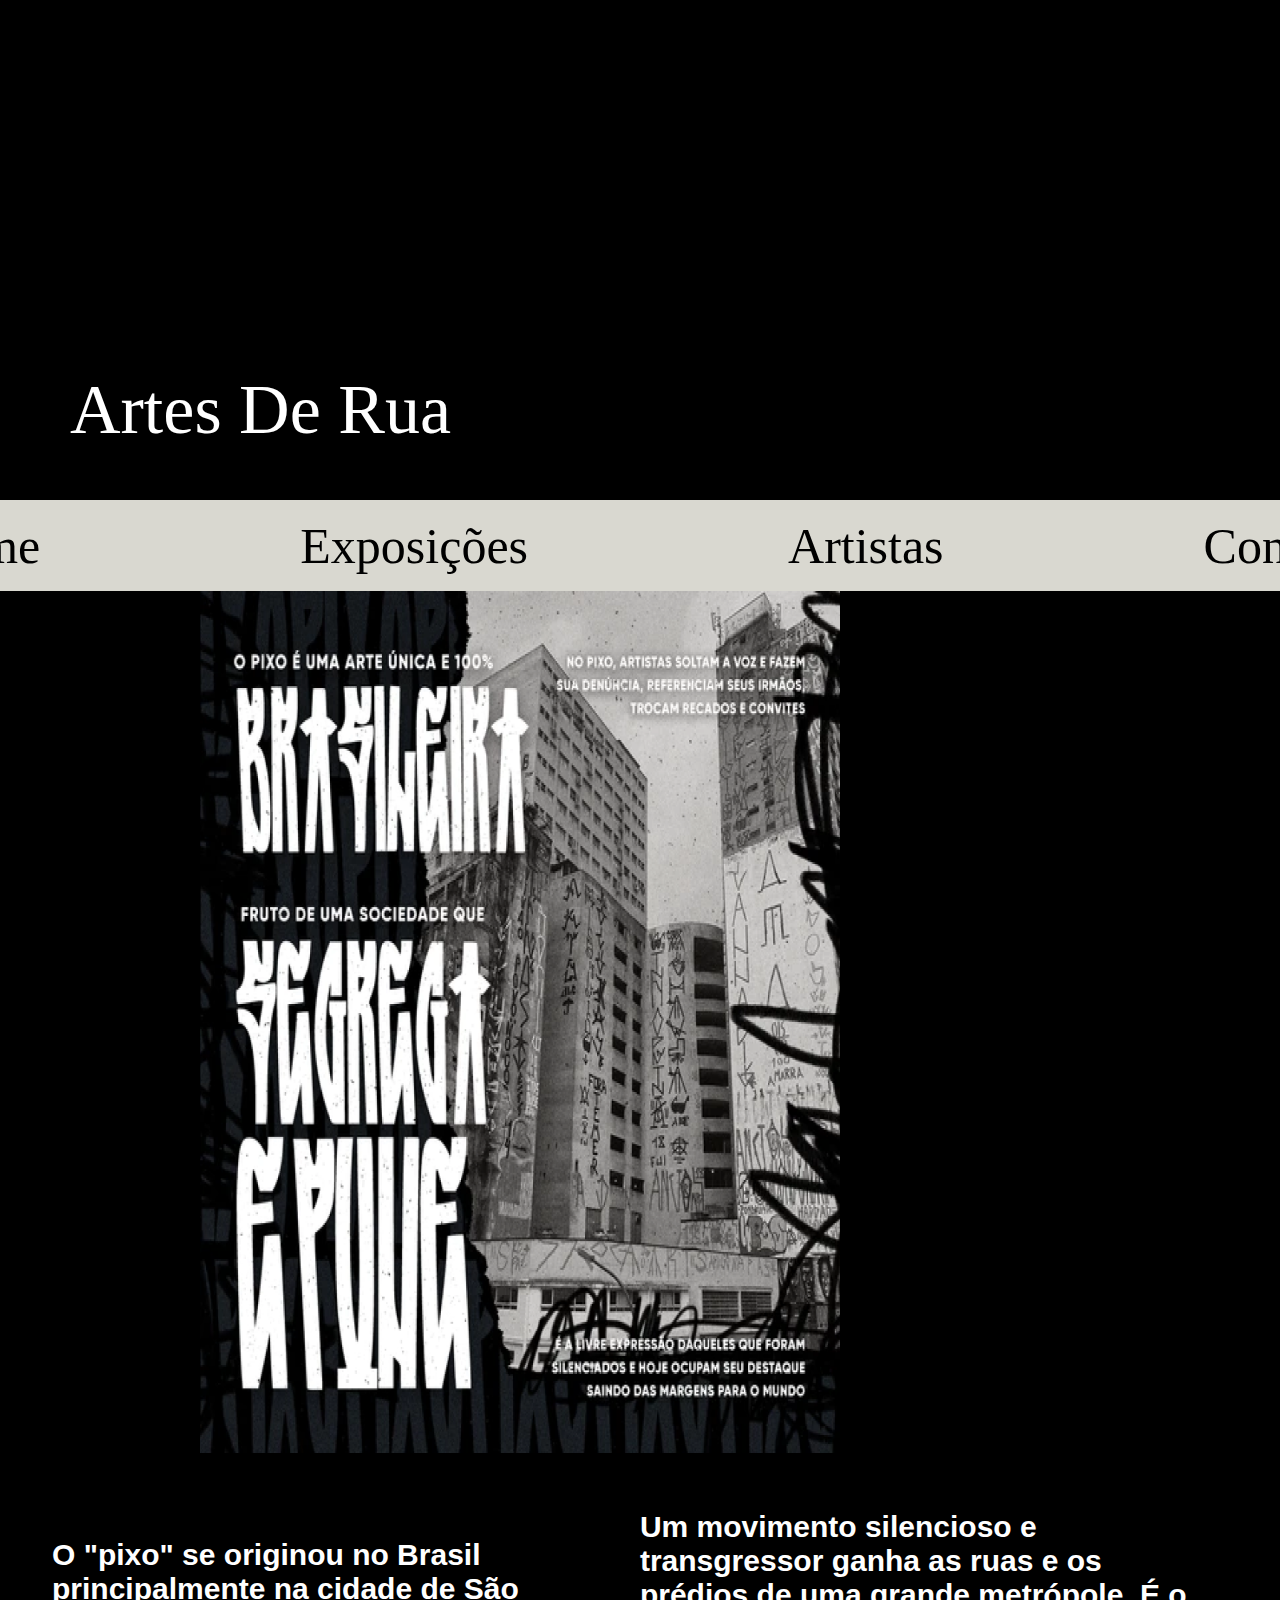
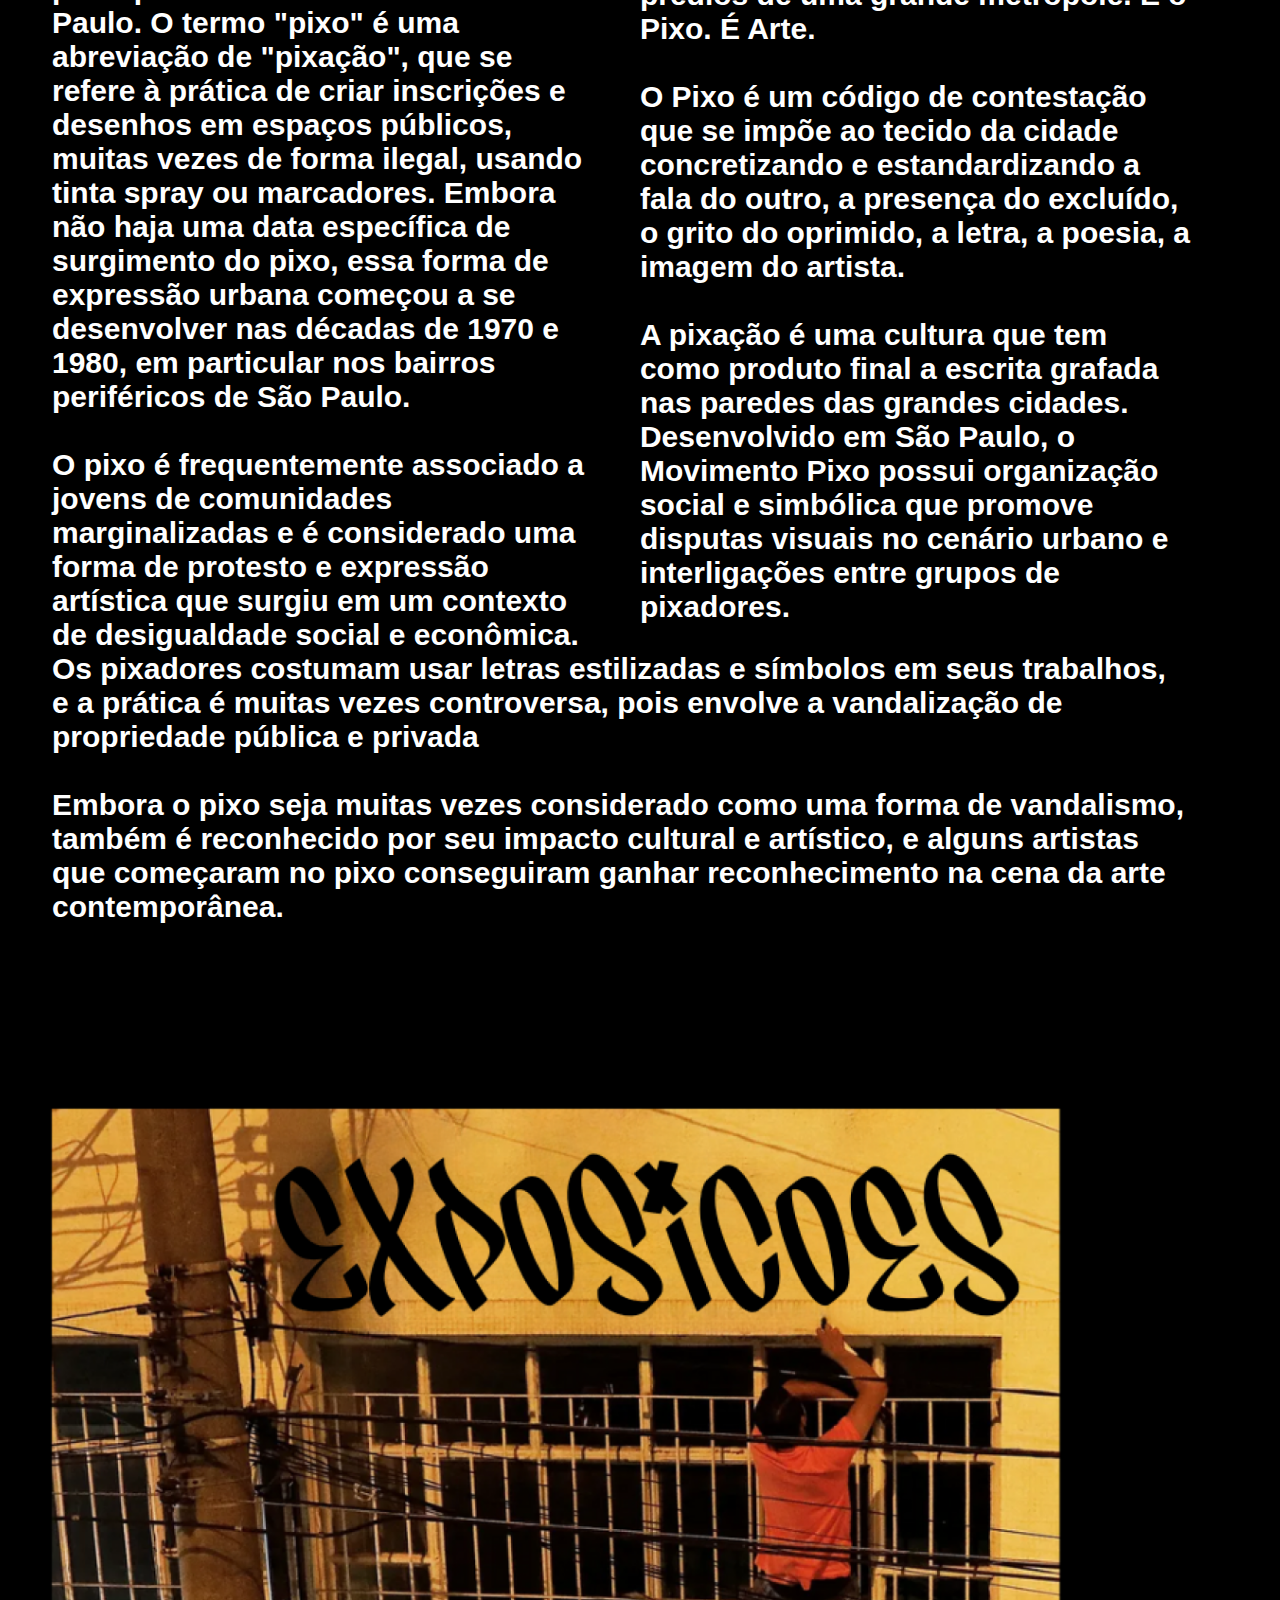
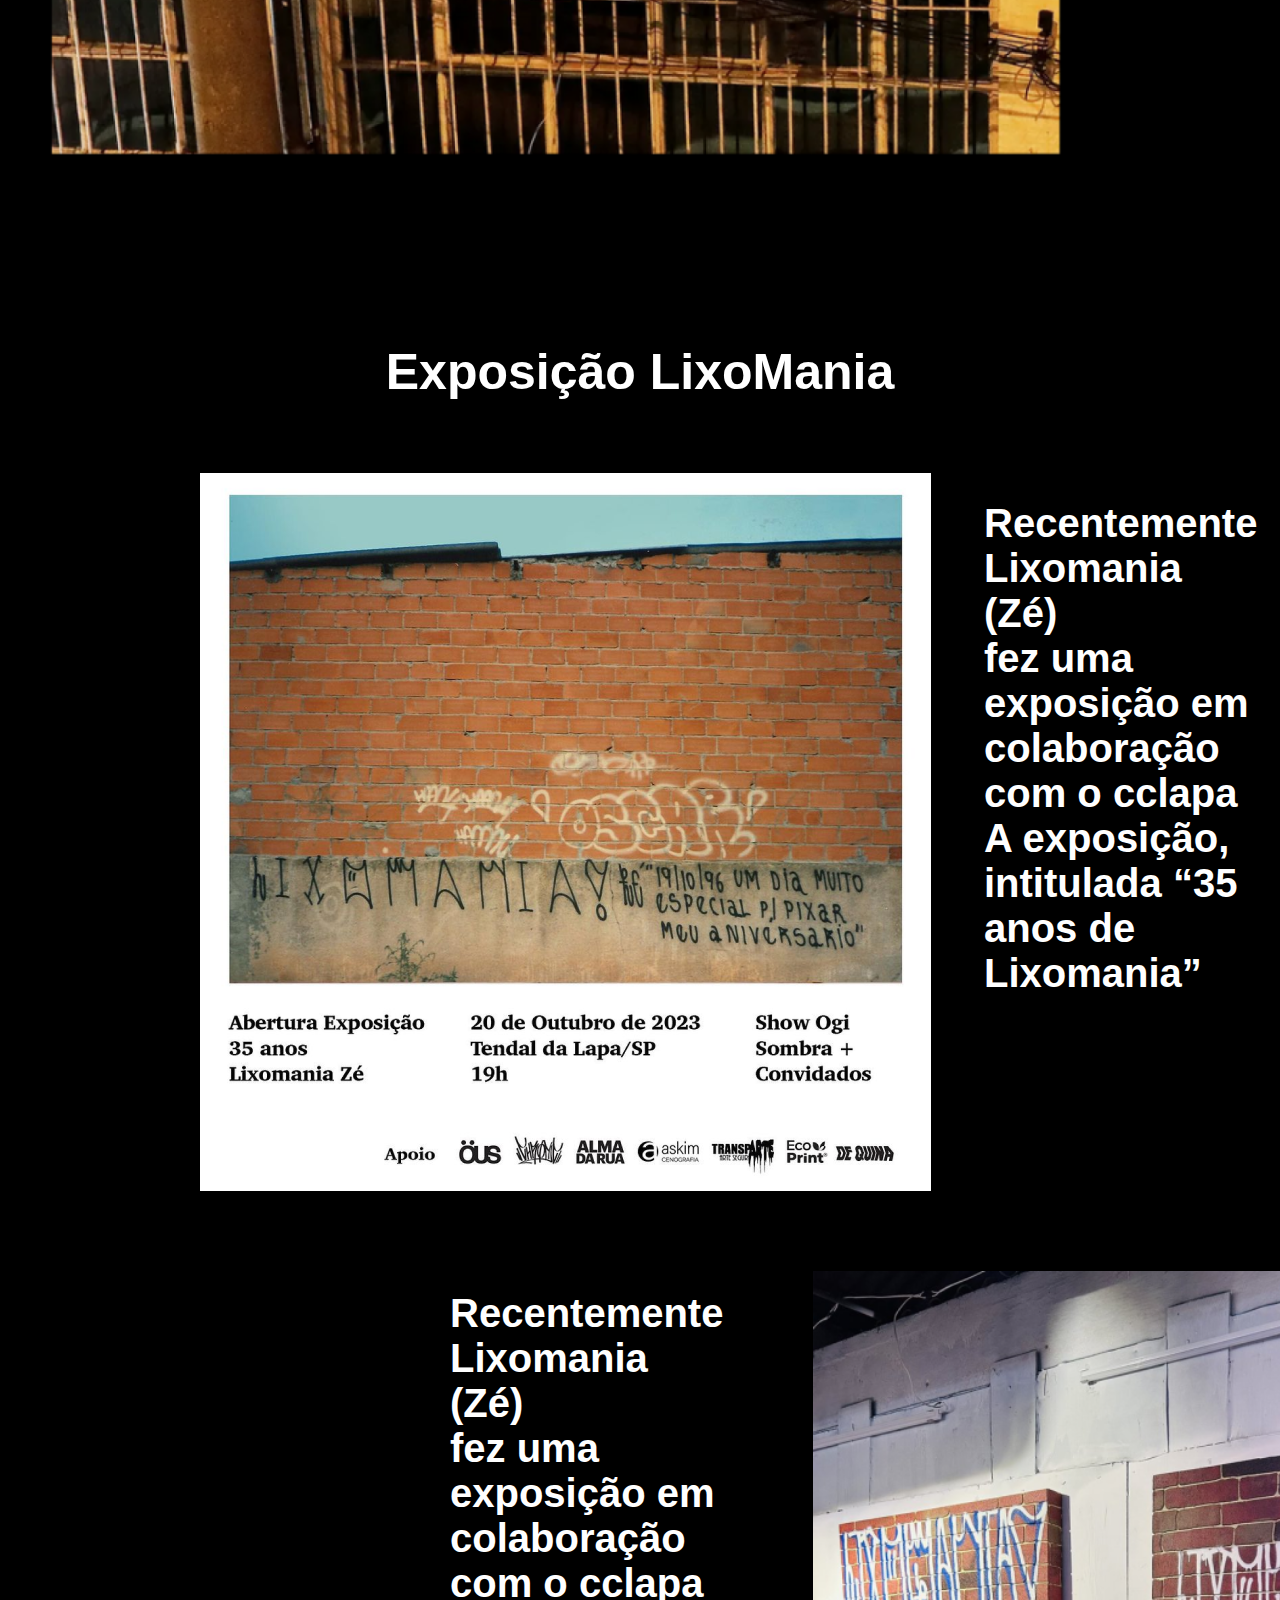
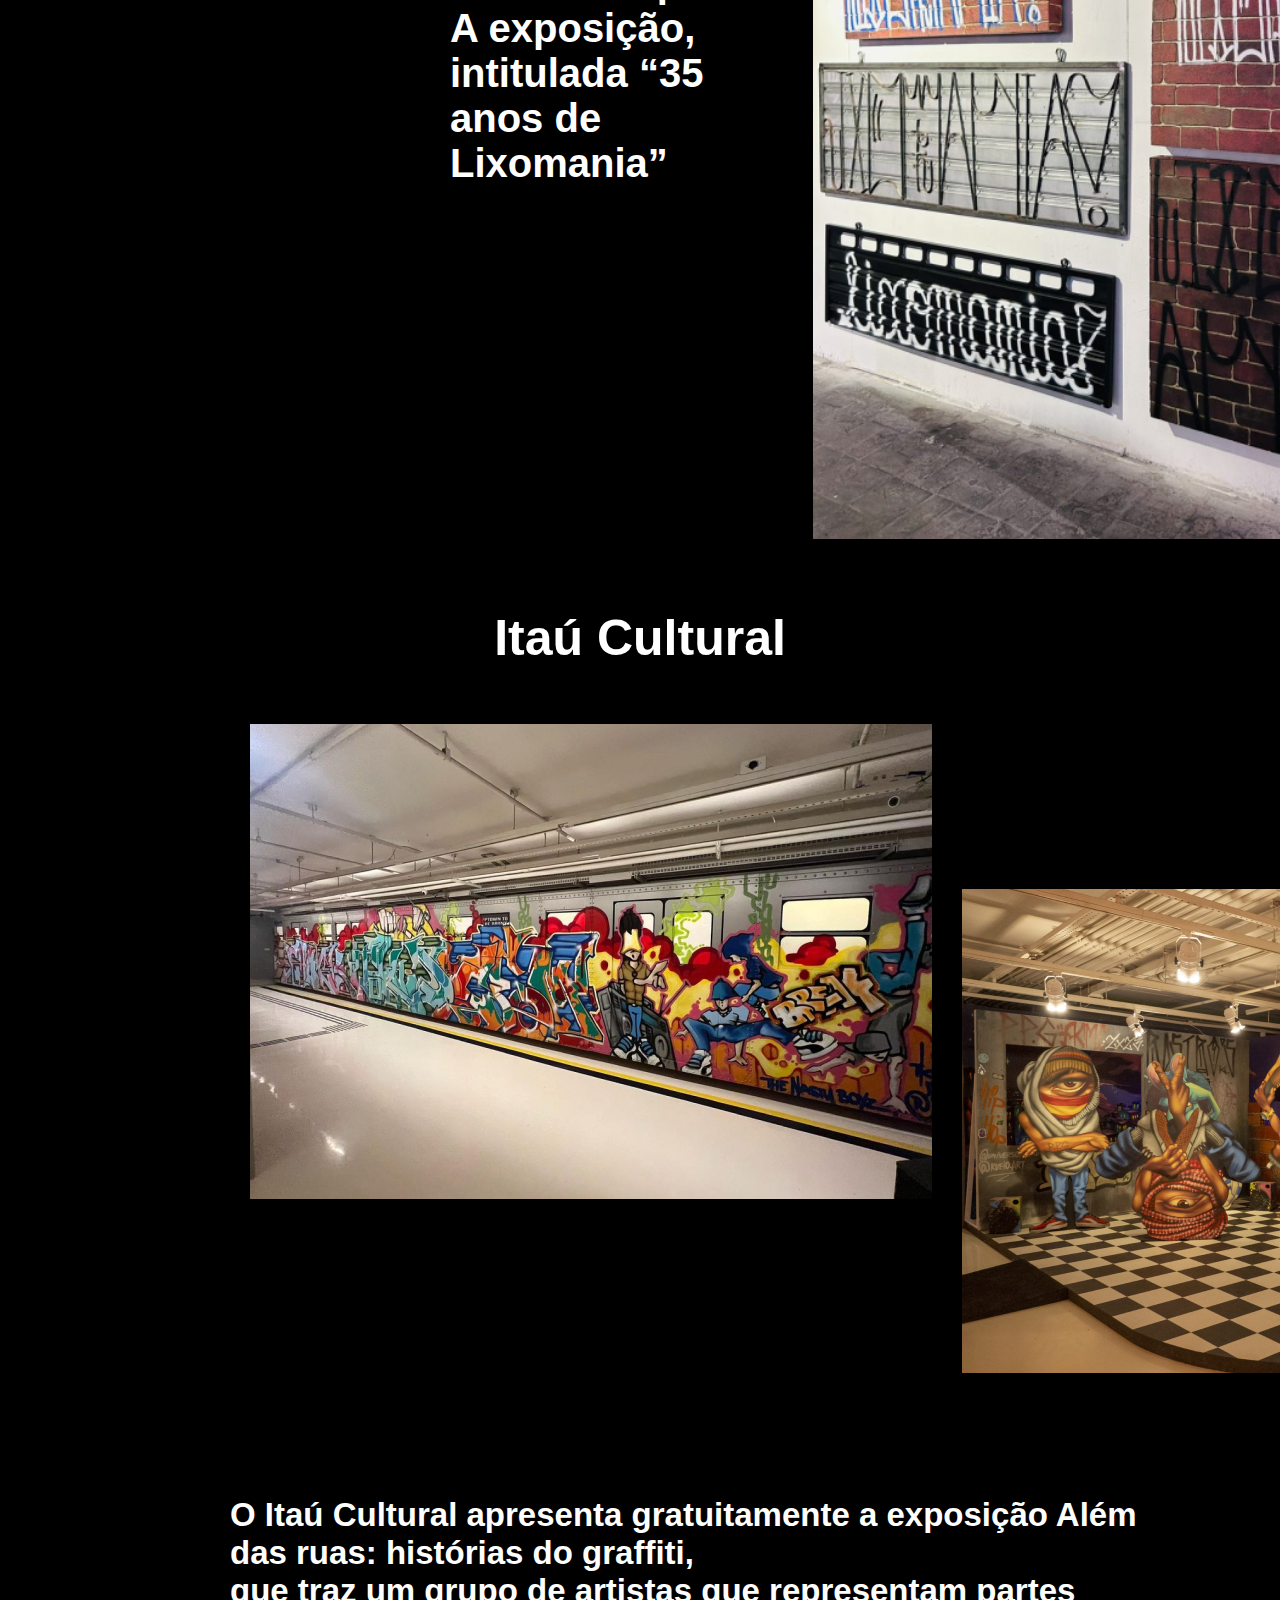
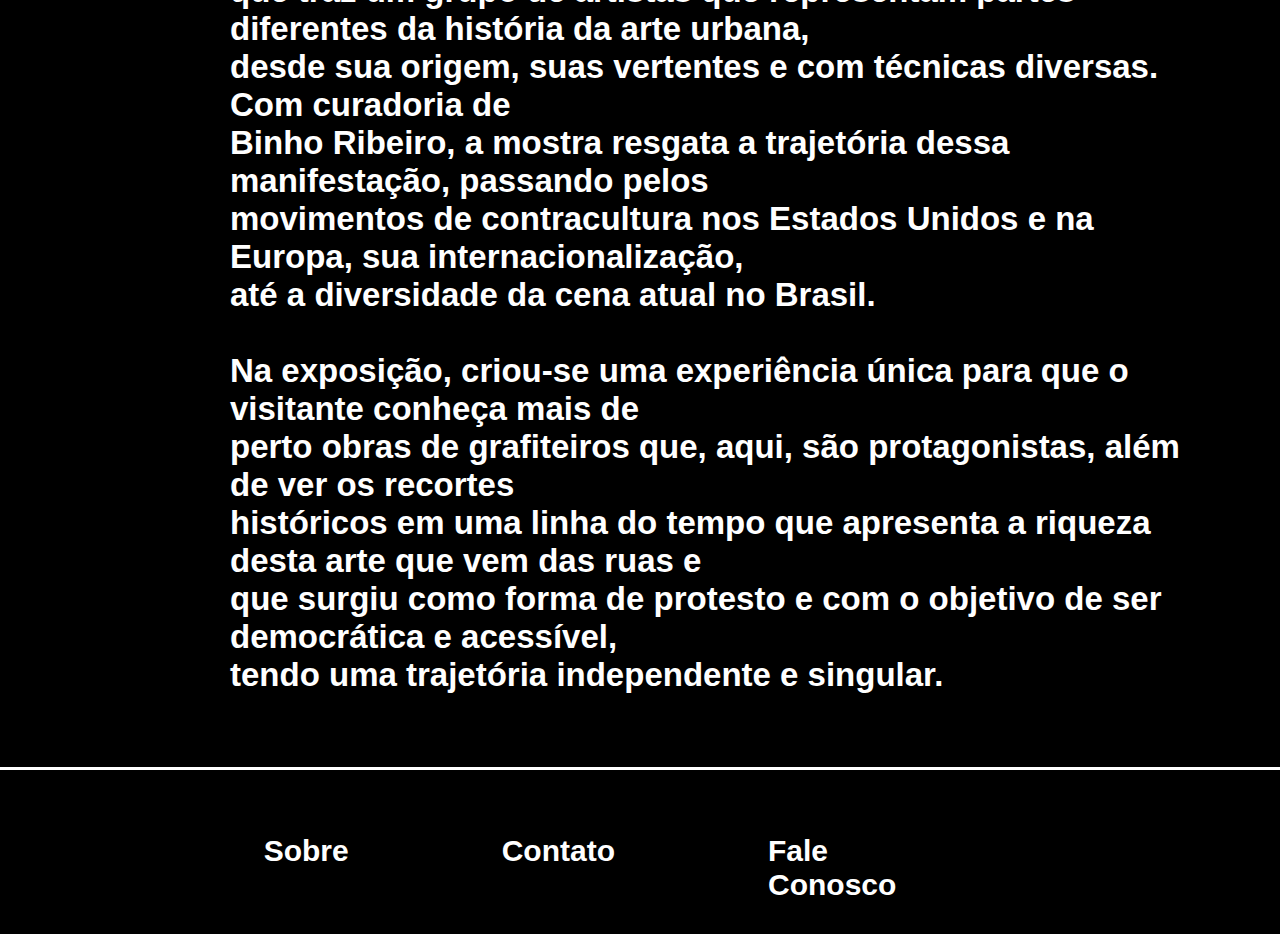
==== Index.html @ 54af6afa "Merge pull request #3 from JoaoPedro031/refactor/formattedAndCleanCode" ====
<!DOCTYPE html>
<html lang="pt-br">
  <head>
    <meta charset="UTF-8" />
    <meta name="viewport" content="width=device-width, initial-scale=1.0" />
    <title>Artes de Rua</title>
    <link rel="stylesheet" href="./index.css" />
  </head>
  <body>
    <header>
      <div class="backgroundimg">
        <a class="titulo" href="./index.html" target="_parent">Artes De Rua</a>
      </div>
    </header>
    <nav>
      <a href="./index.html" target="_parent">Home</a>
      <a href="">Exposições</a>
      <a href="./src/pages/artistas.html" target="_parent">Artistas</a>
      <a href="">Contato</a>
    </nav>
    <main>
      <img class="pixo" src="src/img/image 2.png" alt="" />
      <h3 class="pt1">
        Um movimento silencioso e <br />
        transgressor ganha as ruas e os <br />
        prédios de uma grande metrópole. É o <br />
        Pixo. É Arte. <br />
        <br />
        O Pixo é um código de contestação <br />
        que se impõe ao tecido da cidade <br />
        concretizando e estandardizando a <br />
        fala do outro, a presença do excluído, <br />
        o grito do oprimido, a letra, a poesia, a <br />
        imagem do artista. <br />
        <br />
        A pixação é uma cultura que tem <br />
        como produto final a escrita grafada <br />
        nas paredes das grandes cidades. <br />
        Desenvolvido em São Paulo, o <br />
        Movimento Pixo possui organização <br />
        social e simbólica que promove <br />
        disputas visuais no cenário urbano e <br />
        interligações entre grupos de <br />
        pixadores.
      </h3>
      <h3 class="pt2">
        O "pixo" se originou no Brasil principalmente na cidade de São Paulo. O
        termo "pixo" é uma abreviação de "pixação", que se refere à prática de
        criar inscrições e desenhos em espaços públicos, muitas vezes de forma
        ilegal, usando tinta spray ou marcadores. Embora não haja uma data
        específica de surgimento do pixo, essa forma de expressão urbana começou
        a se desenvolver nas décadas de 1970 e 1980, em particular nos bairros
        periféricos de São Paulo.
        <br />
        <br />
        O pixo é frequentemente associado a jovens de comunidades marginalizadas
        e é considerado uma forma de protesto e expressão artística que surgiu
        em um contexto de desigualdade social e econômica. Os pixadores costumam
        usar letras estilizadas e símbolos em seus trabalhos, e a prática é
        muitas vezes controversa, pois envolve a vandalização de propriedade
        pública e privada
        <br />
        <br />
        Embora o pixo seja muitas vezes considerado como uma forma de
        vandalismo, também é reconhecido por seu impacto cultural e artístico, e
        alguns artistas que começaram no pixo conseguiram ganhar reconhecimento
        na cena da arte contemporânea.
      </h3>

      <img class="exposicoes" src="./src/img/exposicoes 1.png" alt="" />

      <h1 class="exposicaolixomania">Exposição LixoMania</h1>

      <div class="formatImage">
        <img
          class="LixoMania"
          src="src/img/387760767_18239694502175816_4786547676822431656_n 1.png"
          alt=""
        />
        <h3 class="pt3">
          Recentemente Lixomania (Zé) <br />
          fez uma exposição em colaboração com o cclapa <br />
          A exposição, intitulada “35 anos de Lixomania”
        </h3>
      </div>

      <div class="formatImage">
        <h3 class="pt4">
          Recentemente Lixomania (Zé) <br />
          fez uma exposição em colaboração com o cclapa <br />
          A exposição, intitulada “35 anos de Lixomania”
        </h3>
        <img class="img10" src="./src/img/image 10.png" alt="" />
      </div>

      <h1 class="itautittle">Itaú Cultural</h1>
      <div class="itau">
        <img
          class="itauimg"
          src="./src/img/345538008_5871305212979685_3736701192176921361_n 1.png"
          alt=""
        />
        <img class="itauimg2" src="./src/img/image 9.png" alt="" />
      </div>

      <h3 class="itautext">
        O Itaú Cultural apresenta gratuitamente a exposição Além das ruas:
        histórias do graffiti,<br />
        que traz um grupo de artistas que representam partes diferentes da
        história da arte urbana,<br />
        desde sua origem, suas vertentes e com técnicas diversas. Com curadoria
        de <br />
        Binho Ribeiro, a mostra resgata a trajetória dessa manifestação,
        passando pelos <br />
        movimentos de contracultura nos Estados Unidos e na Europa, sua
        internacionalização,<br />
        até a diversidade da cena atual no Brasil. <br />
        <br />
        Na exposição, criou-se uma experiência única para que o visitante
        conheça mais de <br />
        perto obras de grafiteiros que, aqui, são protagonistas, além de ver os
        recortes <br />
        históricos em uma linha do tempo que apresenta a riqueza desta arte que
        vem das ruas e <br />
        que surgiu como forma de protesto e com o objetivo de ser democrática e
        acessível,<br />
        tendo uma trajetória independente e singular.
      </h3>
    </main>

    <footer>
      <div class="sobre">
        <a href="">Sobre</a>
        <a href="">Contato</a>
        <a href="">Fale Conosco</a>
      </div>
      <div class="icons">
        <img src="./src/img/🦆 icon _What's App_.svg" alt="" />
        <img src="./src/img/🦆 icon _Instagram_.svg" alt="" />
        <img src="./src/img/🦆 icon _Facebook Square_.svg" alt="" />
      </div>
    </footer>
  </body>
</html>
---- index.css ----
* {
  margin: 0;
  padding: 0;
}

body {
  background-color: #000;
}

.backgroundimg {
  background-image: url("src/img/image\\1\\(1).png");
  background-repeat: no-repeat;
  background-size: cover;
  height: 500px;
}

.titulo {
  display: block;
  font-family: Grafitte;
  font-size: 70px;
  text-decoration: none;
  padding-left: 25px;
  padding: 370px 70px;
}

nav {
  display: flex;
  justify-content: center;
  gap: 260px;
  font-family: Grafitte;
  background: #d9d8d0;
  height: 91px;
  font-size: 50px;
  align-items: center;
}

h1 {
  color: #fff;
}

a {
  color: #fff;
  text-decoration: none;
}

nav > a {
  color: #000;
  text-decoration: none;
}

.pixo {
  width: 50%;
  height: 862px;
  padding-left: 200px;
}

.pt1 {
  float: right;
  font-size: 30px;
  padding-top: 53px;
  font-family: Arial, Helvetica, sans-serif;
  color: #fff;
}
h3 {
  font-size: 30px;
  padding-right: 90px;
  padding-left: 53px;
  padding-top: 53px;
  font-family: Arial, Helvetica, sans-serif;
  color: #fff;
}

.pt2 {
  padding-top: 81px;
  padding-left: 52px;
}

.exposicoes {
  width: 1300px;
  padding-left: 30px;
}

.exposicaolixomania {
  display: flex;
  justify-content: center;
  font-family: Arial, Helvetica, sans-serif;
  font-size: 50px;
}
.LixoMania {
  padding-top: 72px;
  padding-left: 200px;
}

.pt3 {
  font-size: 40px;
  padding-top: 100px;
}

.formatImage {
  display: flex;
}

.pt4 {
  font-size: 40px;
  padding-top: 100px;
  padding-left: 450px;
}

.img10 {
  width: 690px;
  height: 868px;
  padding-top: 80px;
  padding-right: 100px;
}

.itautittle {
  display: flex;
  justify-content: center;
  font-family: Arial, Helvetica, sans-serif;
  font-size: 50px;
  padding-top: 70px;
}

.itauimg {
  padding-left: 250px;
  width: 682px;
  height: 475px;
}

.itauimg2 {
  width: 690px;
  height: 484px;
  padding-top: 165px;
}

.itau {
  display: flex;
  padding-top: 57px;
  gap: 30px;
}

.itautext {
  padding-left: 230px;
  font-size: 33px;
  margin-top: 70px;
}

footer {
  border-top: solid;
  height: 100px;
  border-color: #fff;
  margin-top: 73px;
  padding-top: 64px;
  display: flex;
  justify-content: center;
}

.icons {
  padding-left: 400px;
  display: flex;
  justify-content: center;
  height: 40px;
  gap: 10px;
}

.sobre {
  display: flex;
  justify-content: center;
  color: #fff;
  padding-left: 300px;
  gap: 153px;
  font-family: Arial, Helvetica, sans-serif;
  font-size: 30px;
  font-weight: bold;
}
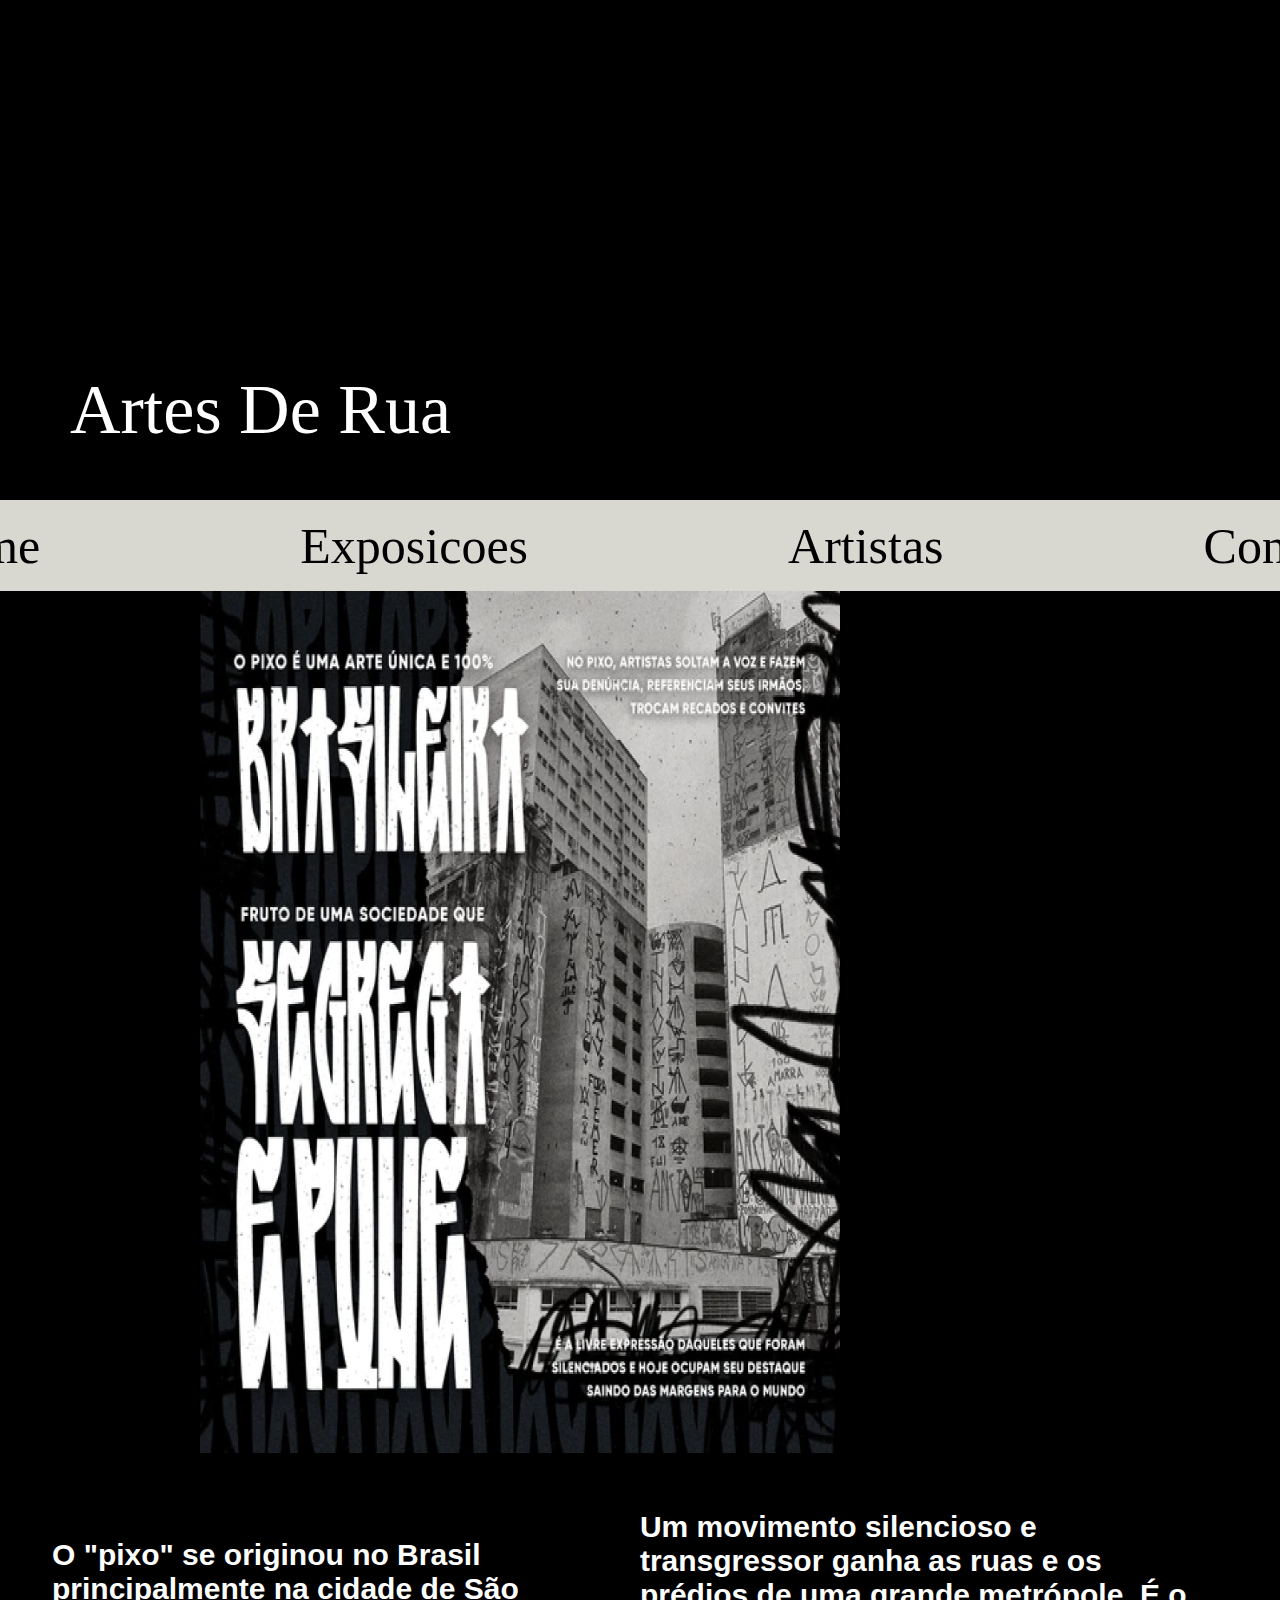
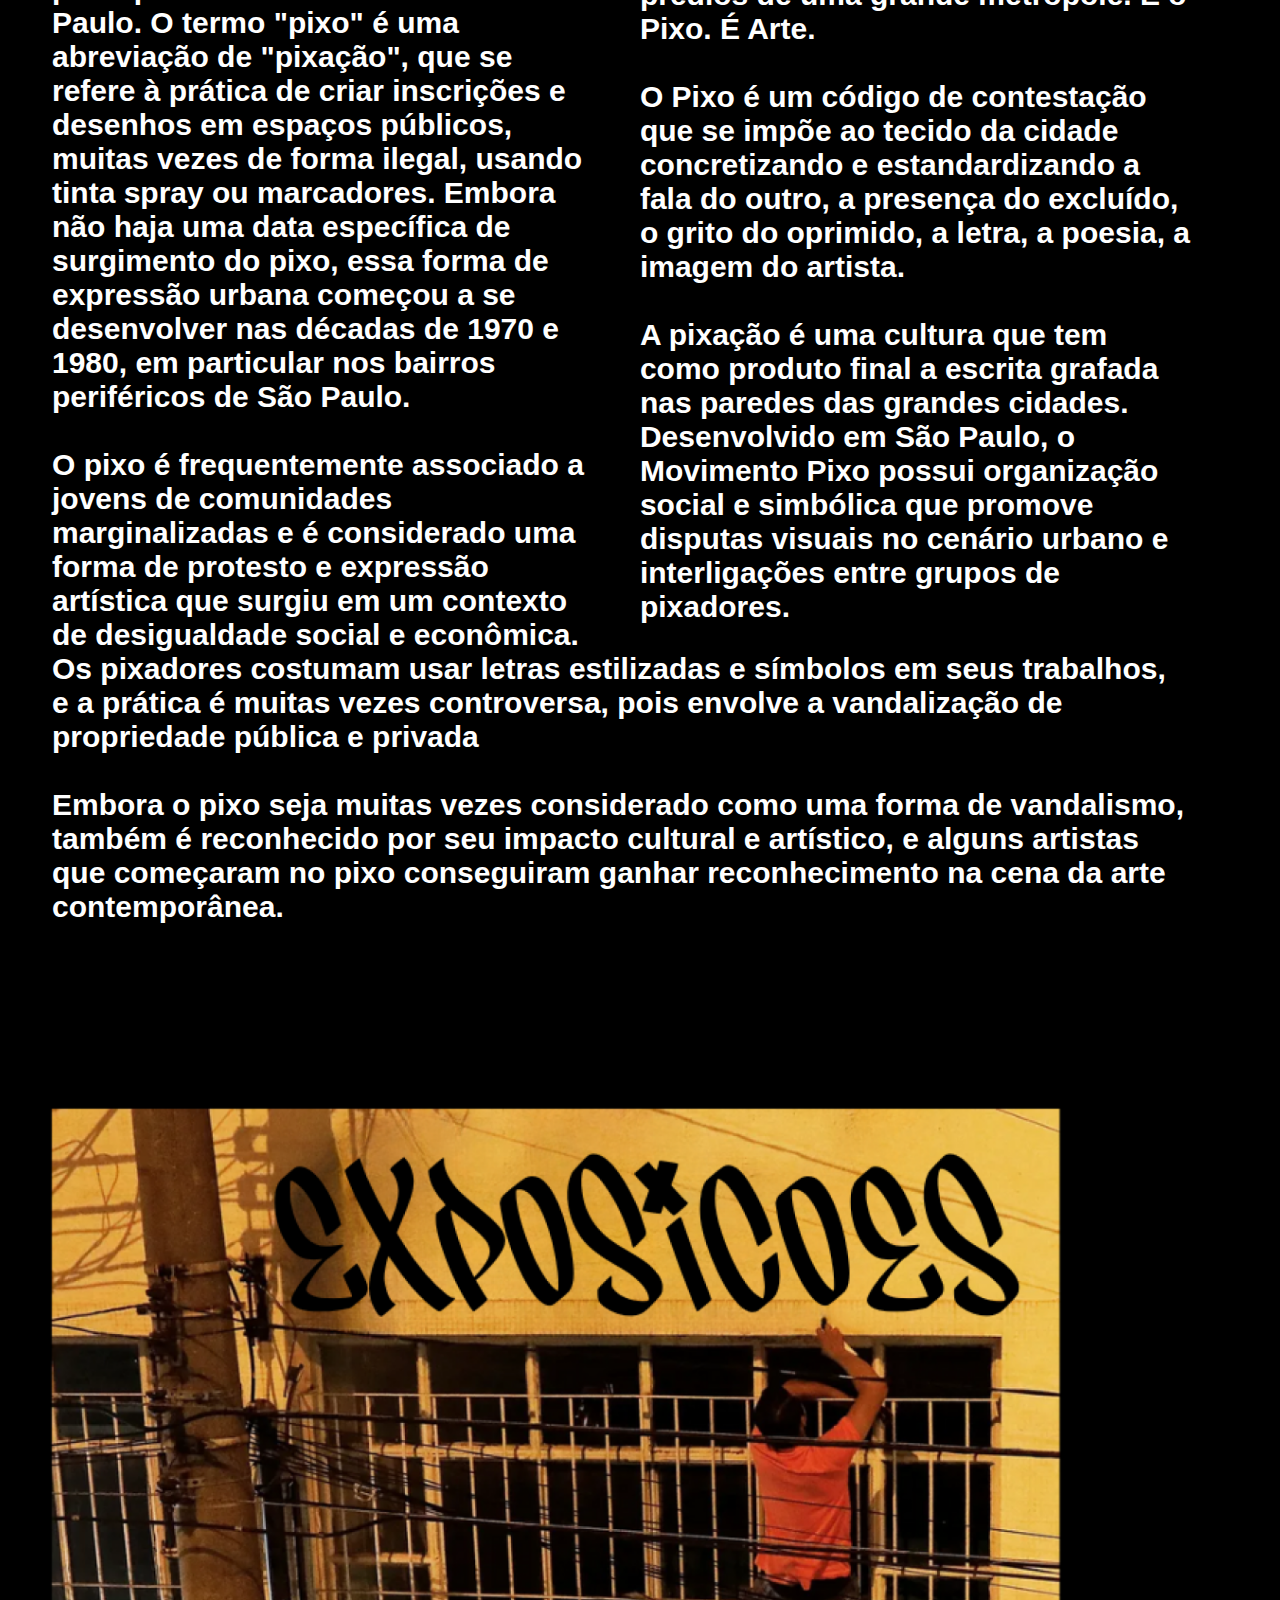
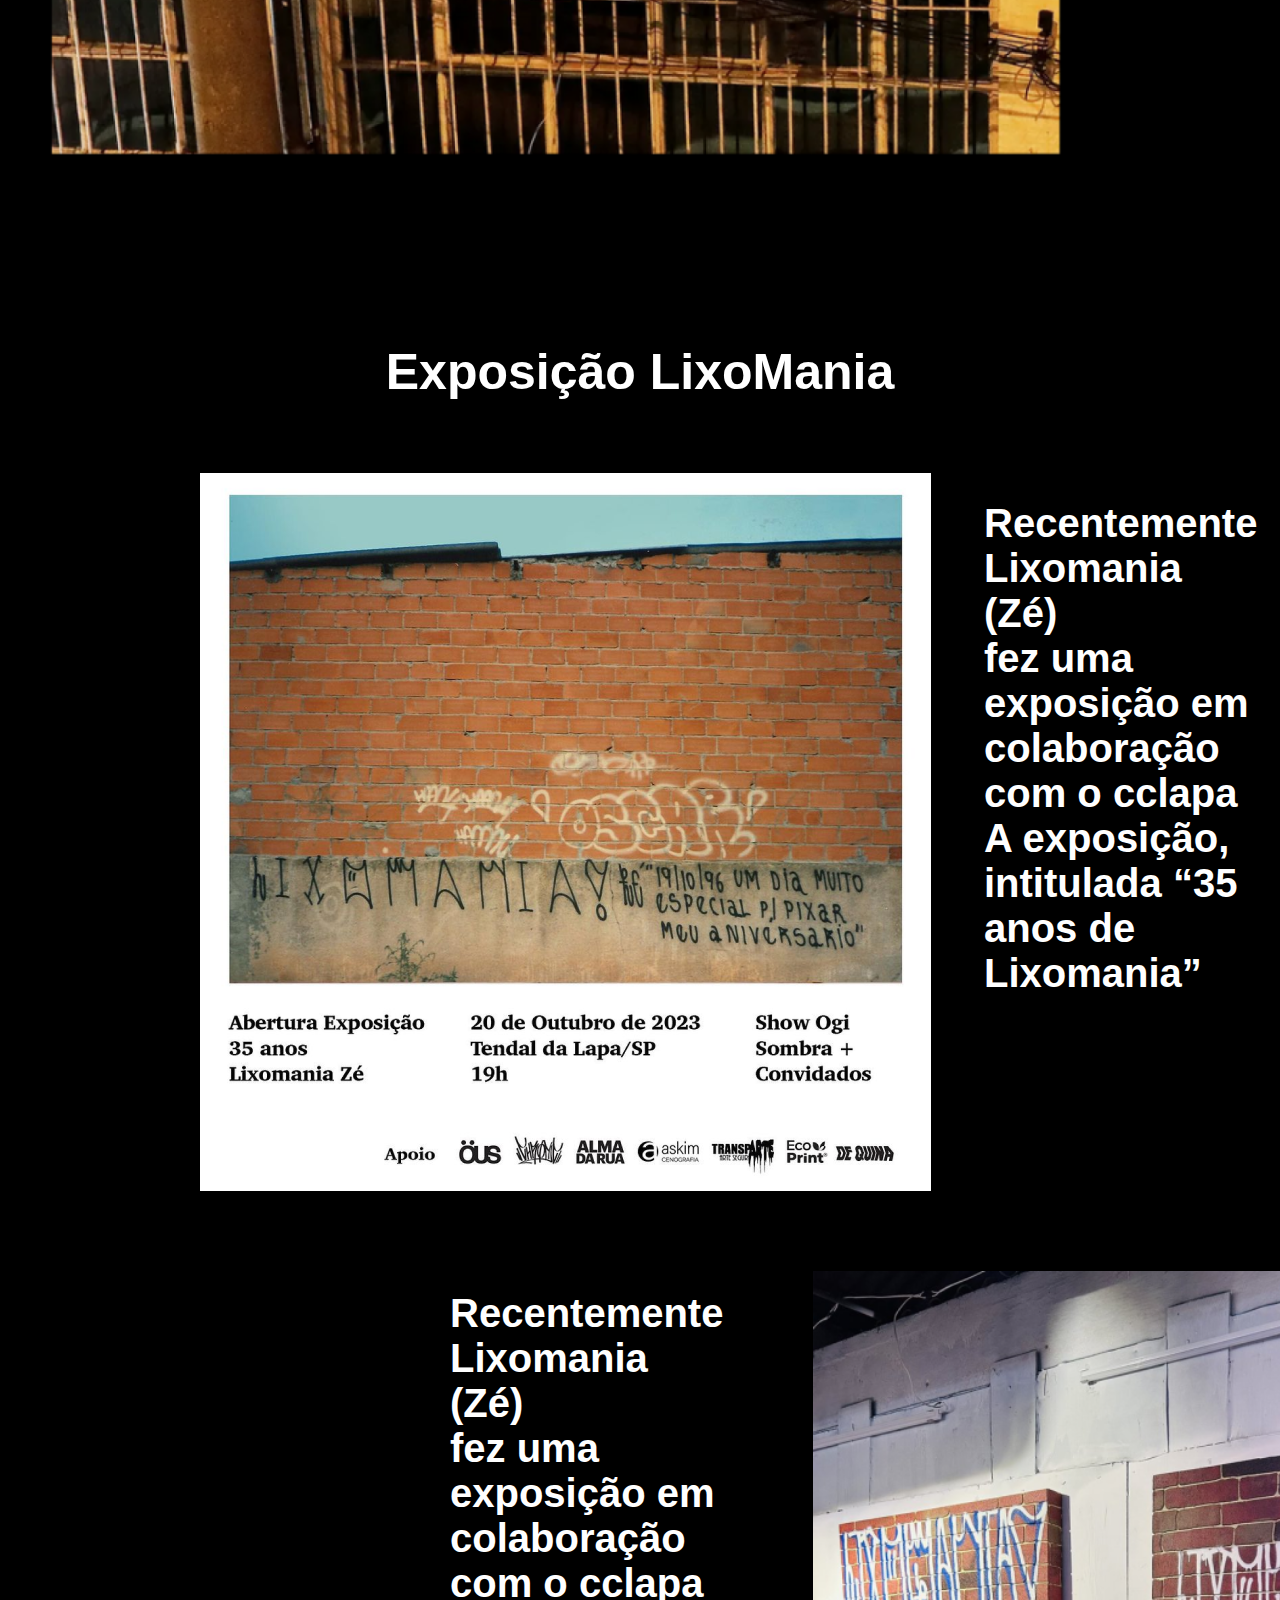
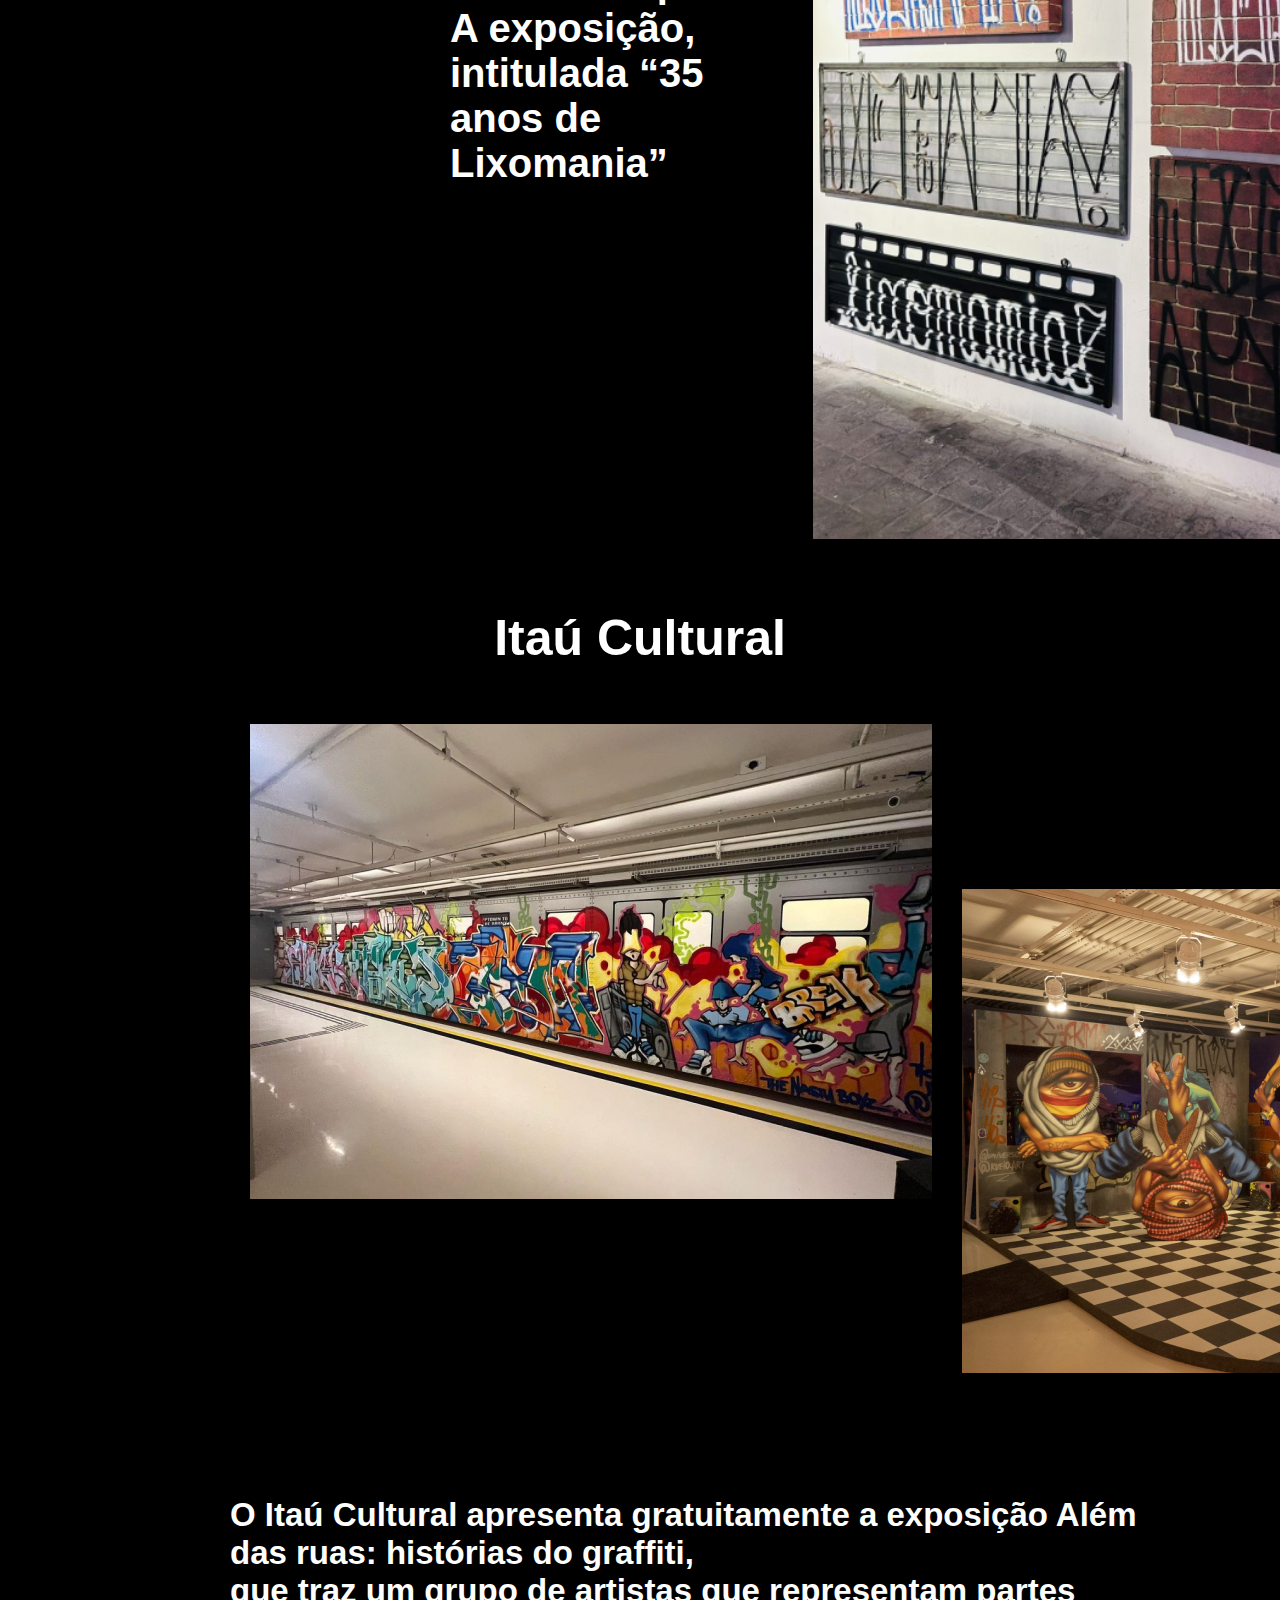
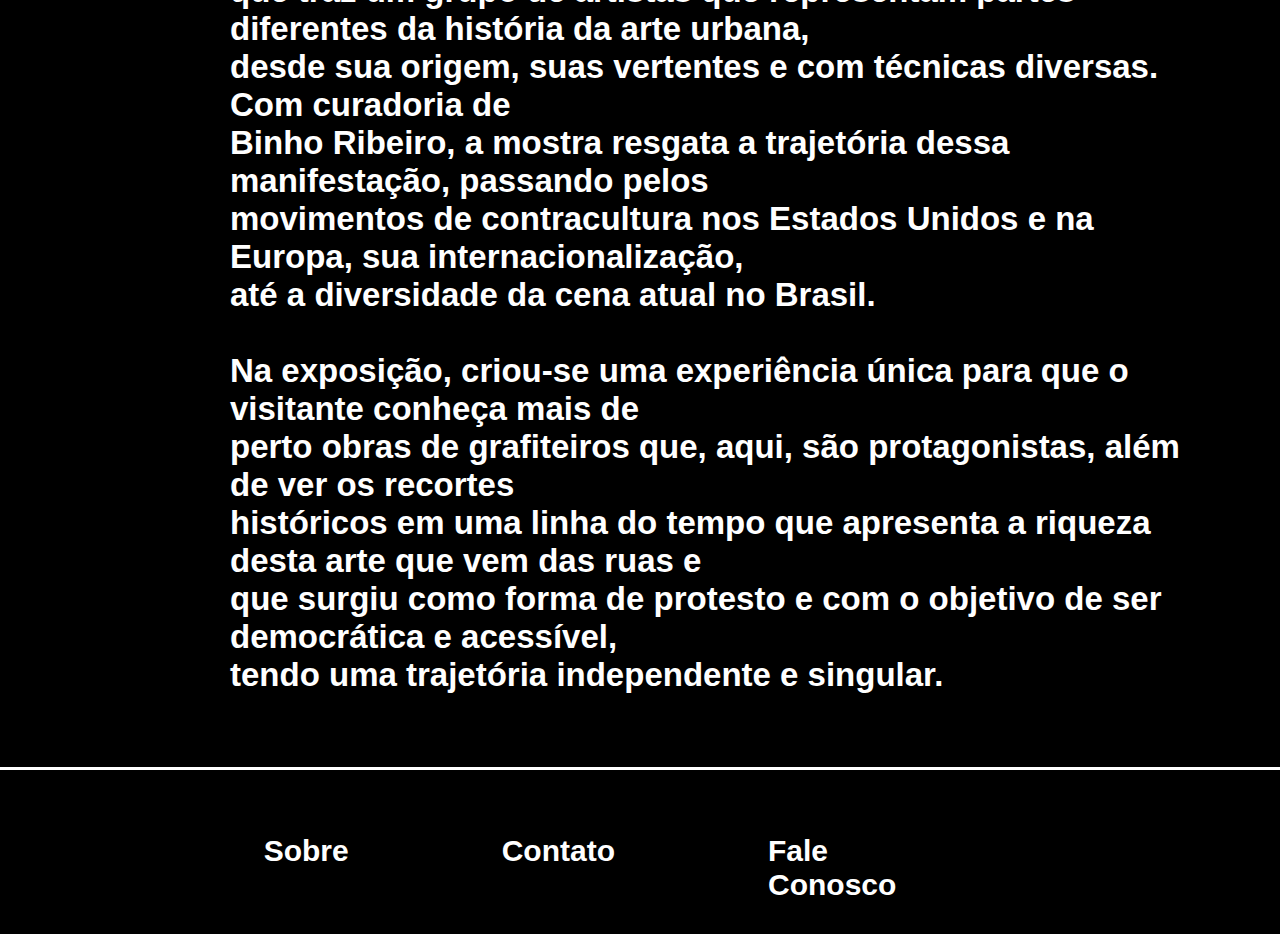
==== commit 479cbe15: "update index.html" ====
--- a/Index.html
+++ b/Index.html
@@ -14,7 +14,7 @@
     </header>
     <nav>
       <a href="./index.html" target="_parent">Home</a>
-      <a href="">Exposições</a>
+      <a href="">Exposicoes</a>
       <a href="./src/pages/artistas.html" target="_parent">Artistas</a>
       <a href="">Contato</a>
     </nav>
@@ -67,7 +67,7 @@
         na cena da arte contemporânea.
       </h3>
 
-      <img class="exposicoes" src="./src/img/exposicoes 1.png" alt="" />
+      <img class="exposicoes" src="src/img/exposicoes 1.png" alt="" />
 
       <h1 class="exposicaolixomania">Exposição LixoMania</h1>
 
@@ -90,17 +90,17 @@
           fez uma exposição em colaboração com o cclapa <br />
           A exposição, intitulada “35 anos de Lixomania”
         </h3>
-        <img class="img10" src="./src/img/image 10.png" alt="" />
+        <img class="img10" src="src/img/image 10.png" alt="" />
       </div>
 
       <h1 class="itautittle">Itaú Cultural</h1>
       <div class="itau">
         <img
           class="itauimg"
-          src="./src/img/345538008_5871305212979685_3736701192176921361_n 1.png"
+          src="src/img/345538008_5871305212979685_3736701192176921361_n 1.png"
           alt=""
         />
-        <img class="itauimg2" src="./src/img/image 9.png" alt="" />
+        <img class="itauimg2" src="src/img/image 9.png" alt="" />
       </div>
 
       <h3 class="itautext">
@@ -135,9 +135,9 @@
         <a href="">Fale Conosco</a>
       </div>
       <div class="icons">
-        <img src="./src/img/🦆 icon _What's App_.svg" alt="" />
-        <img src="./src/img/🦆 icon _Instagram_.svg" alt="" />
-        <img src="./src/img/🦆 icon _Facebook Square_.svg" alt="" />
+        <img src="src/img/🦆 icon _What's App_.svg" alt="" />
+        <img src="src/img/🦆 icon _Instagram_.svg" alt="" />
+        <img src="src/img/🦆 icon _Facebook Square_.svg" alt="" />
       </div>
     </footer>
   </body>
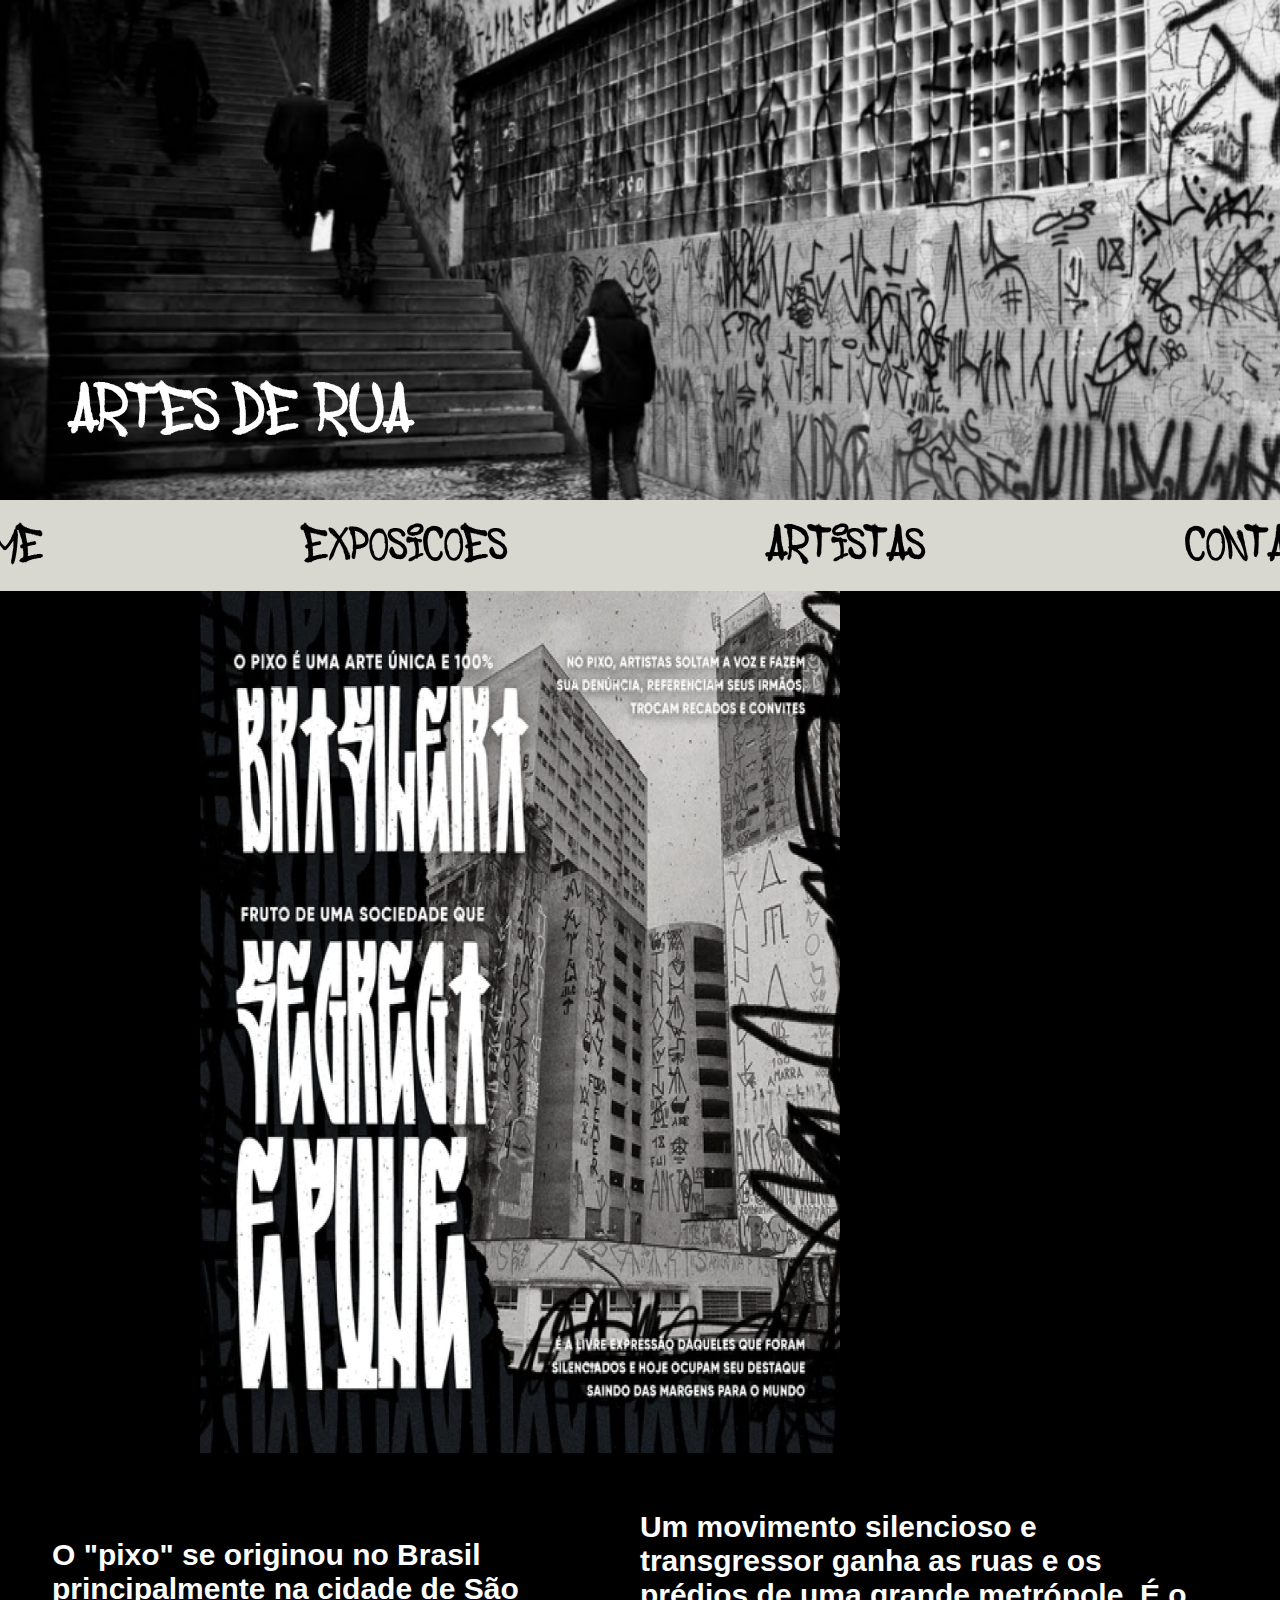
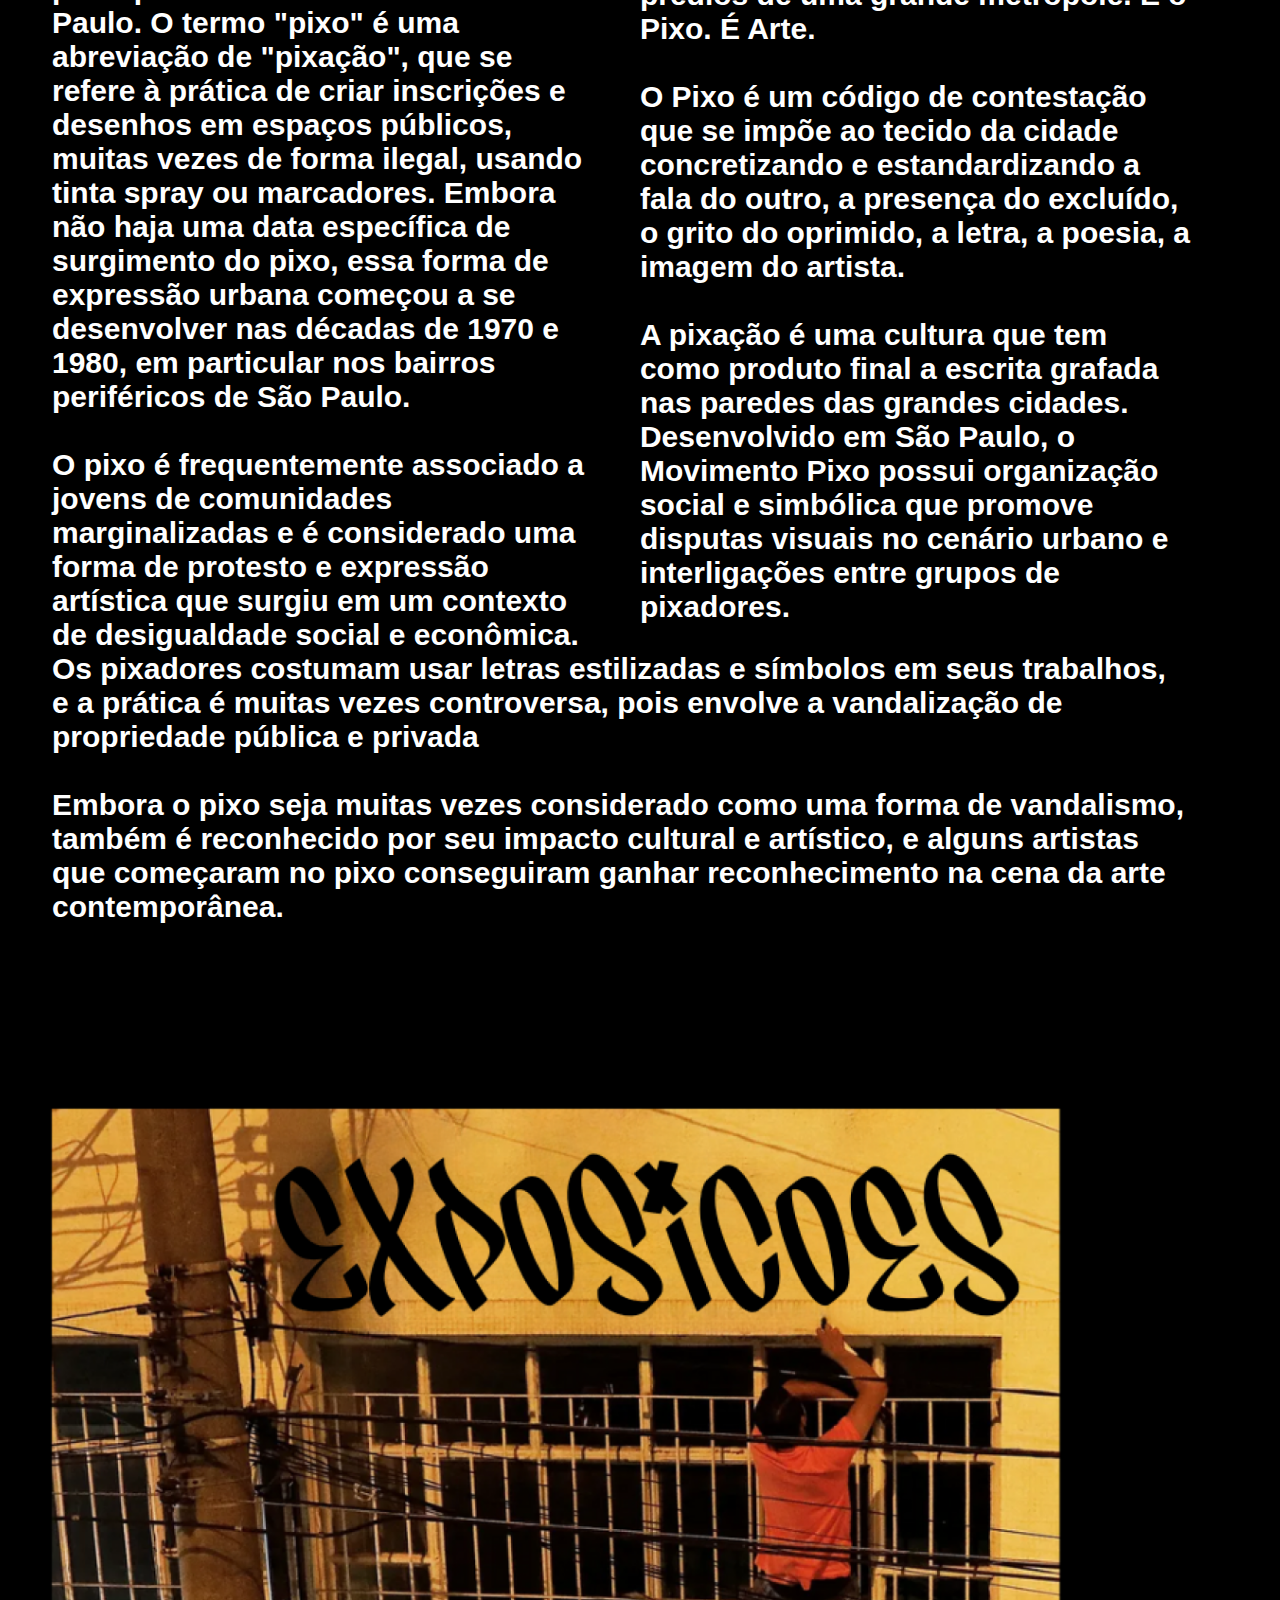
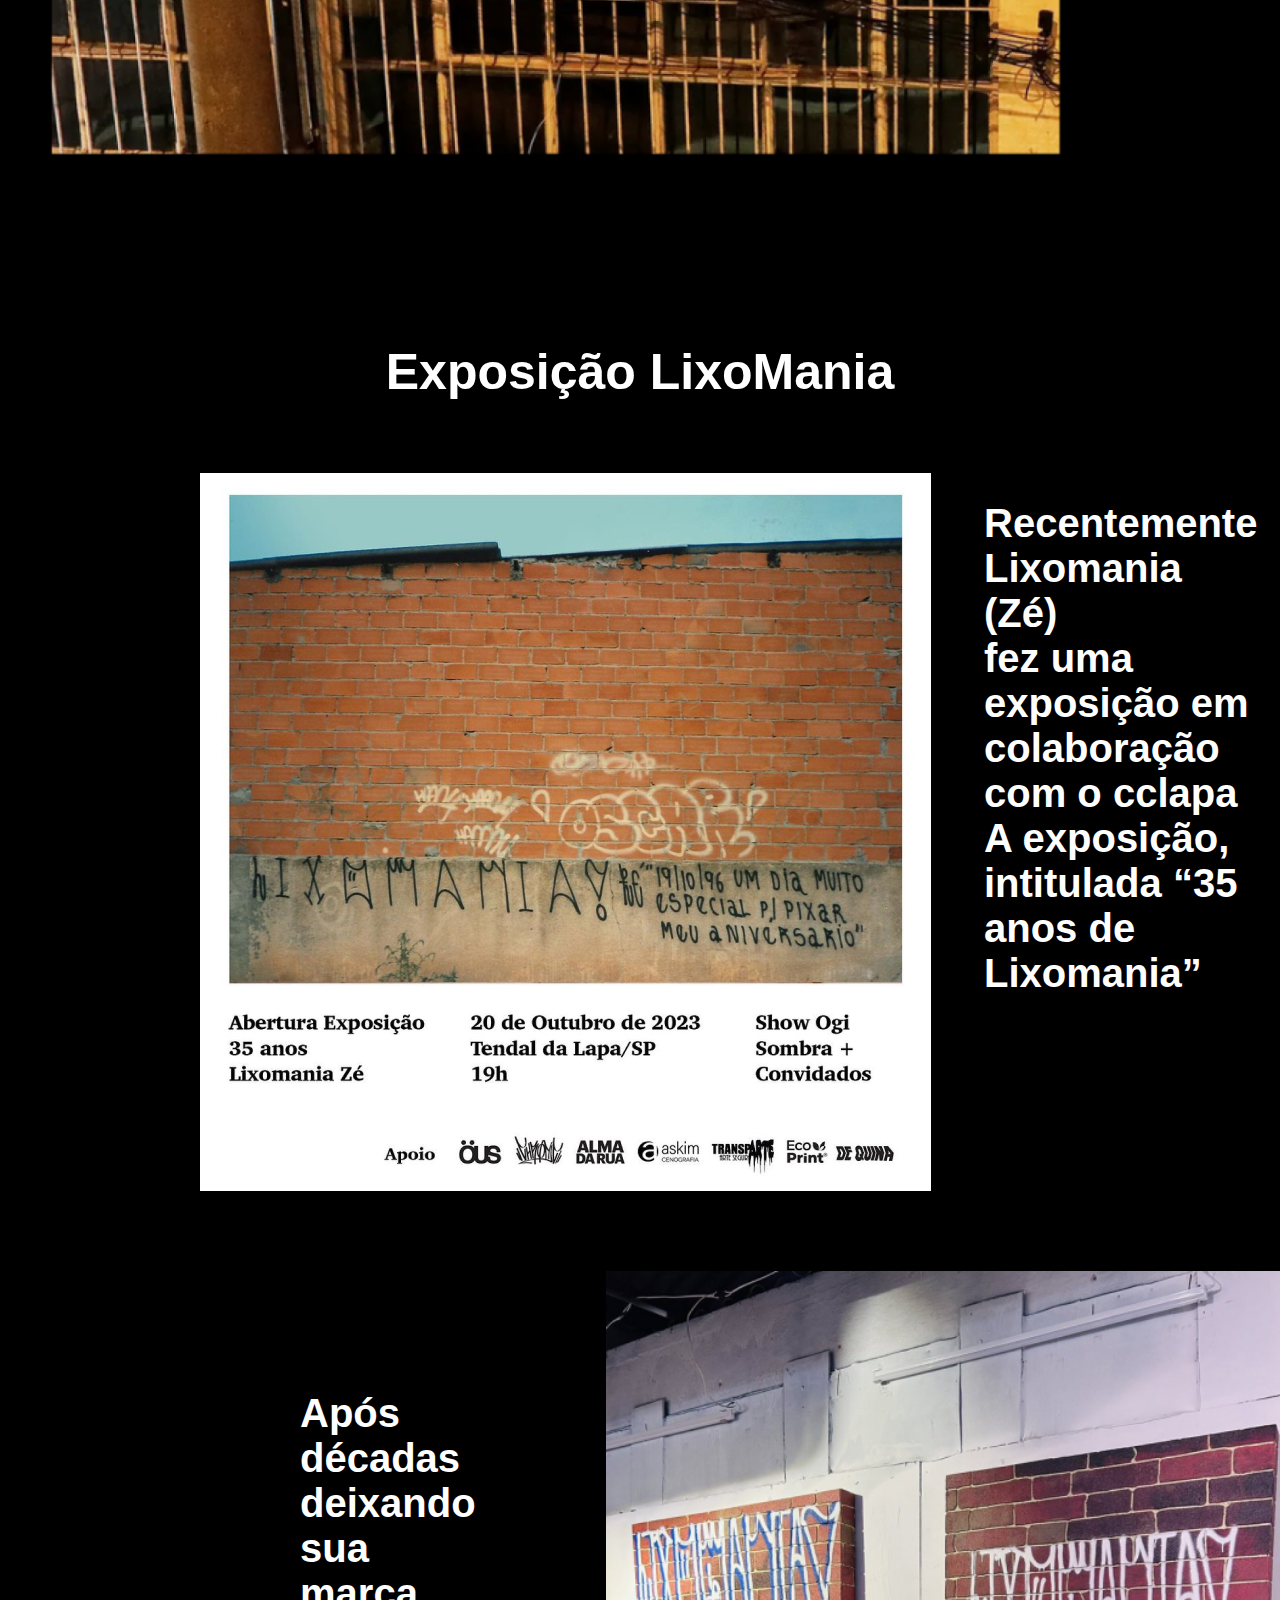
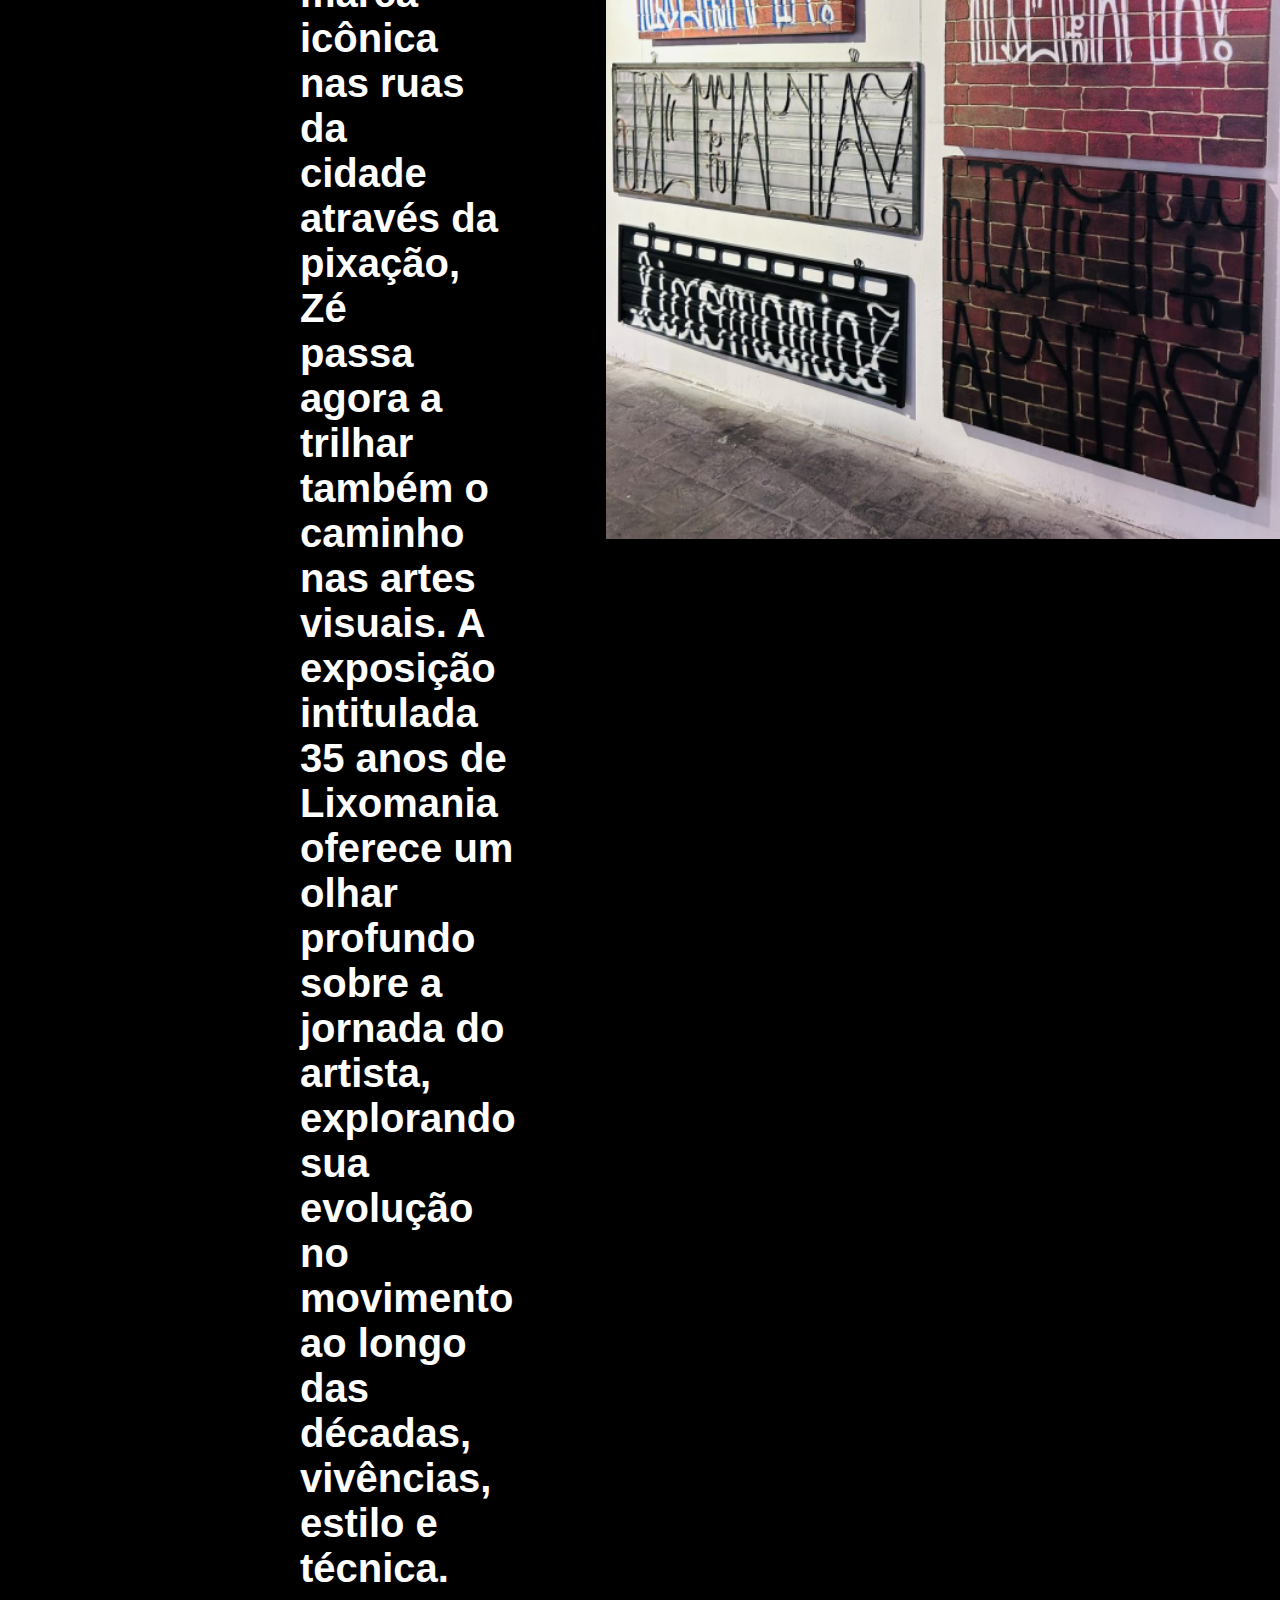
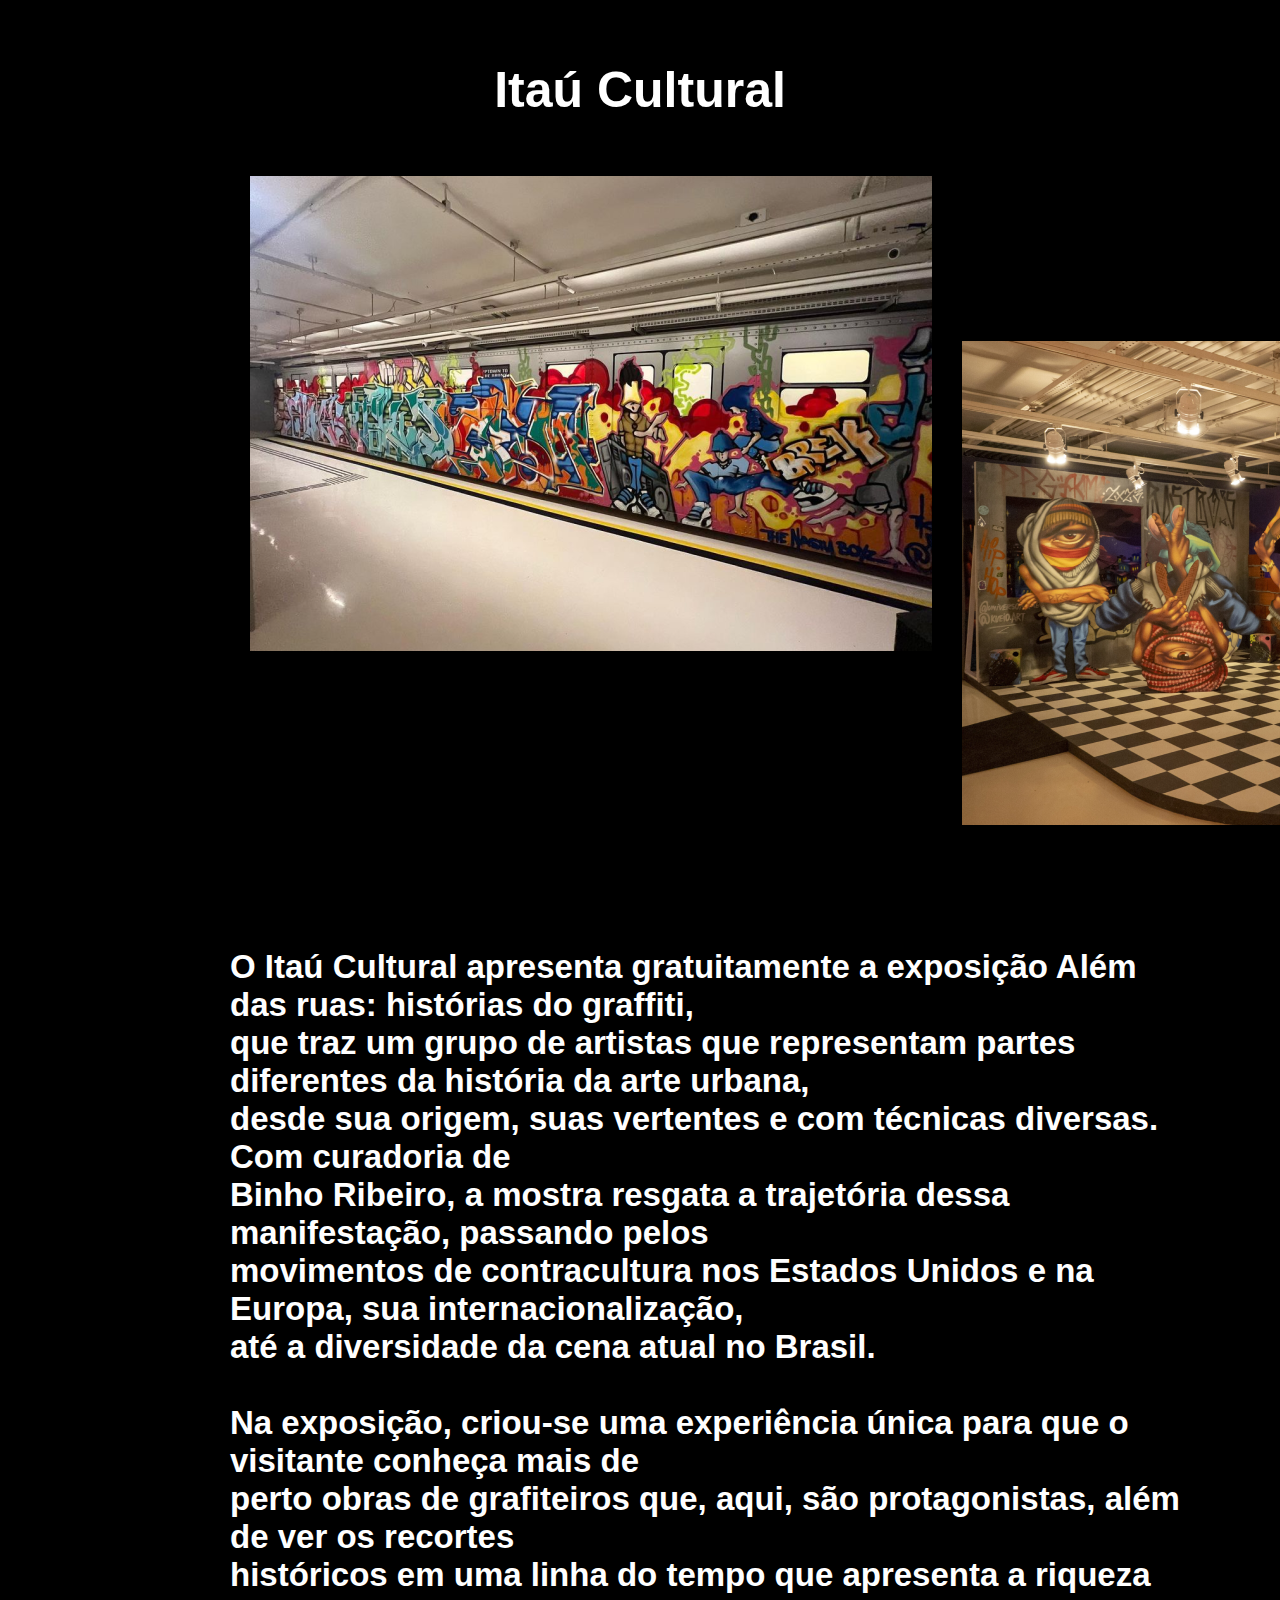
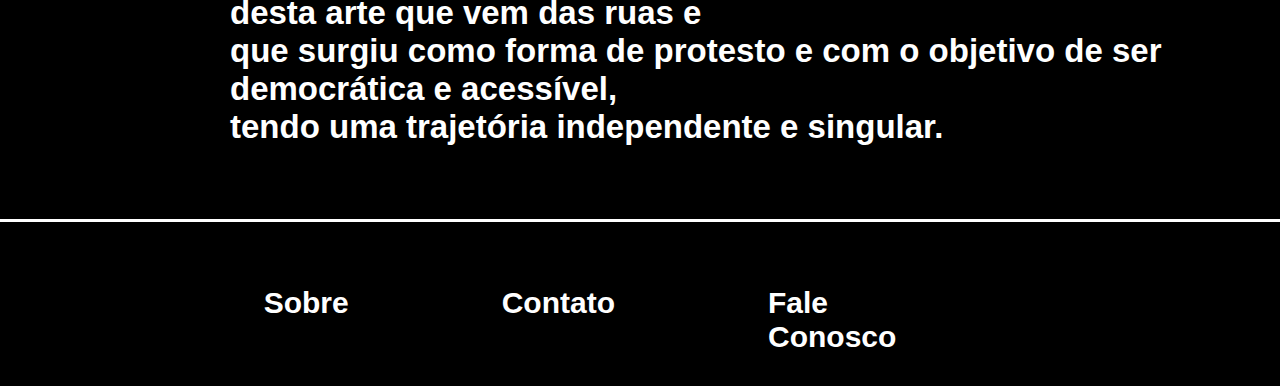
==== commit f26e02bc: "create footer" ====
--- a/Index.html
+++ b/Index.html
@@ -7,6 +7,9 @@
     <link rel="stylesheet" href="./index.css" />
   </head>
   <body>
+    <link rel="stylesheet" href="./src/index.css" />
+  </head>
+  <body>
     <header>
       <div class="backgroundimg">
         <a class="titulo" href="./index.html" target="_parent">Artes De Rua</a>
@@ -14,9 +17,10 @@
     </header>
     <nav>
       <a href="./index.html" target="_parent">Home</a>
-      <a href="">Exposicoes</a>
-      <a href="./src/pages/artistas.html" target="_parent">Artistas</a>
-      <a href="">Contato</a>
+      <a href="" target="_parent">Exposicoes</a>     
+      <a href="src/pages/artistas.html" target="_parent">Artistas</a>     
+      <a href="" target="_parent">Contato</a>
+      
     </nav>
     <main>
       <img class="pixo" src="src/img/image 2.png" alt="" />
@@ -67,7 +71,8 @@
         na cena da arte contemporânea.
       </h3>
 
-      <img class="exposicoes" src="src/img/exposicoes 1.png" alt="" />
+
+      <img class="exposicoes" src="./src/img/exposicoes 1.png" alt="" />
 
       <h1 class="exposicaolixomania">Exposição LixoMania</h1>
 
@@ -82,13 +87,10 @@
           fez uma exposição em colaboração com o cclapa <br />
           A exposição, intitulada “35 anos de Lixomania”
         </h3>
-      </div>
-
+        </div>
       <div class="formatImage">
         <h3 class="pt4">
-          Recentemente Lixomania (Zé) <br />
-          fez uma exposição em colaboração com o cclapa <br />
-          A exposição, intitulada “35 anos de Lixomania”
+          Após décadas deixando sua <br> marca icônica nas ruas da <br> cidade através da pixação, Zé <br> passa agora a trilhar também o <br> caminho nas artes visuais. A <br> exposição intitulada 35 anos de <br> Lixomania oferece um olhar <br> profundo sobre a jornada do <br> artista, explorando sua evolução <br> no movimento ao longo das <br> décadas, vivências, estilo e <br> técnica.
         </h3>
         <img class="img10" src="src/img/image 10.png" alt="" />
       </div>
@@ -97,10 +99,8 @@
       <div class="itau">
         <img
           class="itauimg"
-          src="src/img/345538008_5871305212979685_3736701192176921361_n 1.png"
-          alt=""
-        />
-        <img class="itauimg2" src="src/img/image 9.png" alt="" />
+          src="src/img/345538008_5871305212979685_3736701192176921361_n 1.png"alt=""/>
+        <img class="itauimg2" src="src/img/image 9.png" alt=""/>
       </div>
 
       <h3 class="itautext">
@@ -129,15 +129,16 @@
     </main>
 
     <footer>
+    
       <div class="sobre">
         <a href="">Sobre</a>
         <a href="">Contato</a>
         <a href="">Fale Conosco</a>
       </div>
       <div class="icons">
-        <img src="src/img/🦆 icon _What's App_.svg" alt="" />
-        <img src="src/img/🦆 icon _Instagram_.svg" alt="" />
-        <img src="src/img/🦆 icon _Facebook Square_.svg" alt="" />
+        <img src="./src/img/🦆 icon _What's App_.svg" alt="" />
+        <img src="./src/img/🦆 icon _Instagram_.svg" alt="" />
+        <img src="./src/img/🦆 icon _Facebook Square_.svg" alt="" />
       </div>
     </footer>
   </body>
--- a/src/index.css
+++ b/src/index.css
@@ -0,0 +1,181 @@
+* {
+  margin: 0;
+  padding: 0;
+}
+
+@font-face {
+  font-family: "Grafitte";
+  src: url(../src/fonts/graffiti_city/Graffiti\ City.otf);
+}
+
+body {
+  background-color: #000;
+}
+
+.backgroundimg {
+  background-image: url(img/image\ 1\ \(1\).png);
+  background-repeat: no-repeat;
+  background-size: cover;
+  height: 500px;
+}
+
+.titulo {
+  display: block;
+  font-family: Grafitte;
+  font-size: 70px;
+  text-decoration: none;
+  padding-left: 25px;
+  padding: 370px 70px;
+}
+
+nav {
+  display: flex;
+  justify-content: center;
+  gap: 260px;
+  font-family: Grafitte;
+  background: #d9d8d0;
+  height: 91px;
+  font-size: 50px;
+  align-items: center;
+}
+
+h1 {
+  color: #fff;
+}
+
+a {
+  color: #fff;
+  text-decoration: none;
+}
+
+nav > a {
+  color: #000;
+  text-decoration: none;
+}
+
+.pixo {
+  width: 50%;
+  height: 862px;
+  padding-left: 200px;
+}
+
+.pt1 {
+  float: right;
+  font-size: 30px;
+  padding-top: 53px;
+  font-family: Arial, Helvetica, sans-serif;
+  color: #fff;
+}
+h3 {
+  font-size: 30px;
+  padding-right: 90px;
+  padding-left: 53px;
+  padding-top: 53px;
+  font-family: Arial, Helvetica, sans-serif;
+  color: #fff;
+}
+
+.pt2 {
+  padding-top: 81px;
+  padding-left: 52px;
+}
+
+.exposicoes {
+  width: 1300px;
+  padding-left: 30px;
+}
+
+.exposicaolixomania {
+  display: flex;
+  justify-content: center;
+  font-family: Arial, Helvetica, sans-serif;
+  font-size: 50px;
+}
+.LixoMania {
+  padding-top: 72px;
+  padding-left: 200px;
+}
+
+.pt3 {
+  font-size: 40px;
+  padding-top: 100px;
+}
+
+.formatImage {
+  display: flex;
+}
+
+.pt4 {
+  font-size: 40px;
+  padding-top: 200px;
+  padding-left: 300px;
+  
+}
+
+.img10 {
+  width: 690px;
+  height: 868px;
+  padding-top: 80px;
+  padding-right: 100px;
+}
+
+.itautittle {
+  display: flex;
+  justify-content: center;
+  font-family: Arial, Helvetica, sans-serif;
+  font-size: 50px;
+  padding-top: 70px;
+}
+
+.itauimg {
+  padding-left: 250px;
+  width: 682px;
+  height: 475px;
+}
+
+.itauimg2 {
+  width: 690px;
+  height: 484px;
+  padding-top: 165px;
+}
+
+.itau {
+  display: flex;
+  padding-top: 57px;
+  gap: 30px;
+}
+
+.itautext {
+  padding-left: 230px;
+  font-size: 33px;
+  margin-top: 70px;
+}
+
+footer {
+  border-top: solid;
+  height: 100px;
+  border-color: #fff;
+  margin-top: 73px;
+  padding-top: 64px;
+  display: flex;
+  justify-content: center;
+}
+
+.icons {
+  padding-left: 400px;
+  display: flex;
+  justify-content: center;
+  height: 40px;
+  gap: 10px;
+}
+
+.sobre {
+  display: flex;
+  justify-content: center;
+  color: #fff;
+  padding-left: 300px;
+  gap: 153px;
+  font-family: Arial, Helvetica, sans-serif;
+  font-size: 30px;
+  font-weight: bold;
+}
